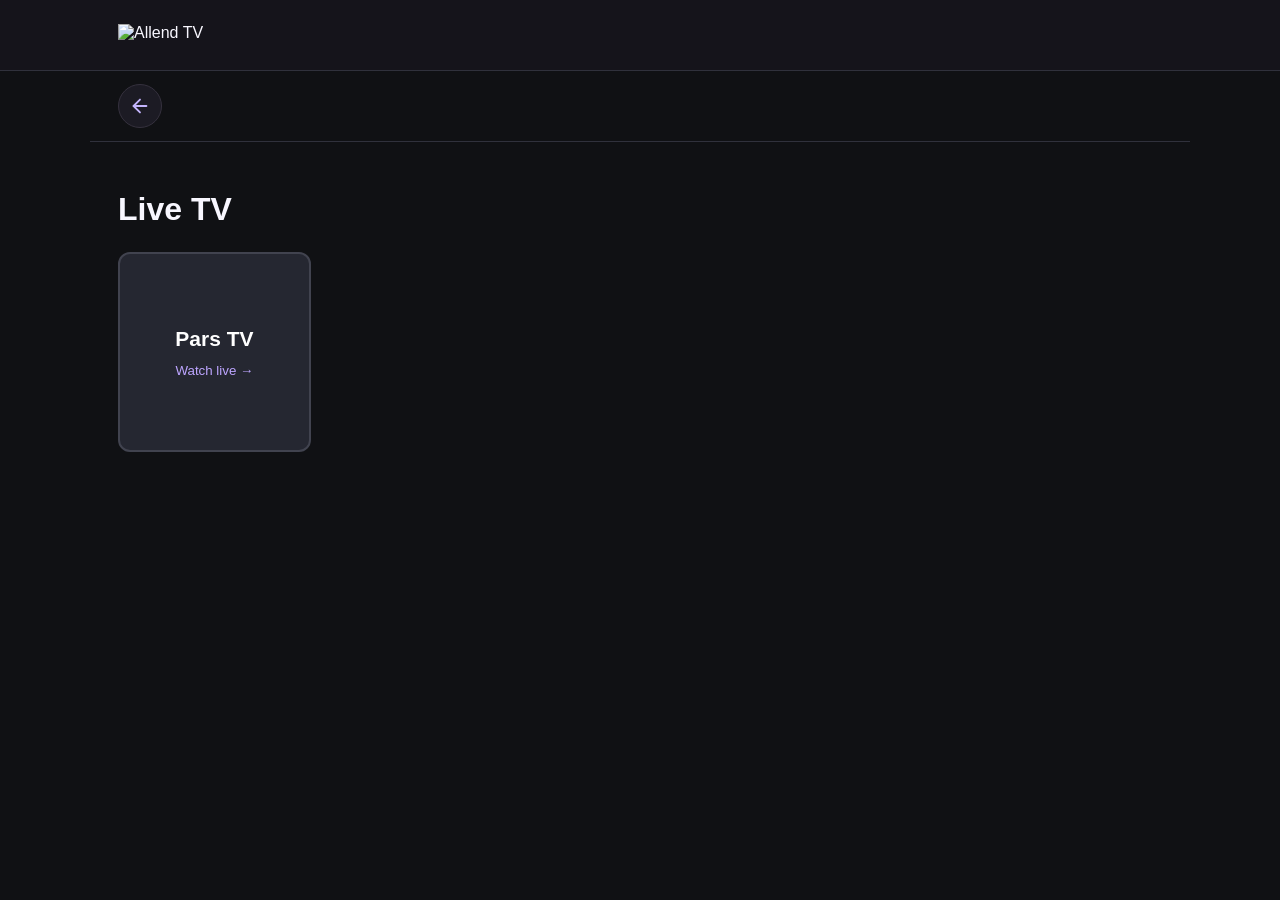
==== live.html @ 5e915ffc "Add files via upload" ====
<!DOCTYPE html><html lang="en"><head><meta charset="utf-8"><meta name="viewport" content="width=device-width,initial-scale=1"><title>Live TV | Allend TV</title><link rel="stylesheet" href="style.css"></head><body><header><div class="wrap"><div class="brand-motion" id="brandMotion"><img class="brand" alt="Allend TV" src="https://i.postimg.cc/tTDp2BGm/Allend-Video.png"><span class="brand-gradient-glow" aria-hidden="true"></span></div></div></header><nav class="back-row"><a class="back-link" href="index.html" aria-label="Back to Home">
    <svg width="22" height="22" viewBox="0 0 24 24"
         fill="none" stroke="currentColor" stroke-width="2"
         stroke-linecap="round" stroke-linejoin="round"
         aria-hidden="true">
        <path d="M19 12H5"></path>
        <path d="M12 19l-7-7 7-7"></path>
    </svg>
</a></nav><main class="wrap"><p class="eyebrow"></p><h1>Live TV</h1><p class="intro"></p><div id="channelGrid" class="poster-grid">
<button type="button" class="channel-card" data-channel-id="pars-tv" aria-label="Watch Pars TV"><img src="https://www.persianity.com/thumb.php?src=https://www.persiran.com/index_files/channels/parstv.png" alt="Pars TV logo" onerror="this.style.display='none'" loading="lazy"><strong>Pars TV</strong><small>Watch live →</small></button>
</div><p class="notice" id="emptyChannels" hidden>No channels added yet.</p><section id="livePlayer" hidden><h2 id="channelTitle"></h2><video id="liveVideo" controls playsinline style="display:block;width:100%;aspect-ratio:16/9;background:black;border-radius:12px"></video><p class="muted" id="liveStatus"></p></section><p class="footer"></p></main><script src="site.js"></script><script src="channels.js"></script><script src="https://cdn.jsdelivr.net/npm/hls.js@1/dist/hls.min.js"></script><script src="live-player.js"></script></body></html>
---- style.css ----
*{box-sizing:border-box}html,body{margin:0;background:#101114;color:#f8f7ff;font-family:Arial,sans-serif}body{min-height:100vh}.wrap{max-width:1100px;margin:auto;padding:24px 28px}header{border-bottom:1px solid #30313c;background:#15141b}.brand-motion{position:relative;display:inline-block;width:390px;max-width:85%;overflow:hidden}.brand{display:block;width:100%;height:auto;position:relative;z-index:1}.brand-gradient-glow{position:absolute;inset:0;z-index:2;pointer-events:none;opacity:0;background:linear-gradient(105deg,transparent 0%,rgba(167,92,255,.08) 30%,rgba(234,213,255,.9) 49%,rgba(167,92,255,.4) 57%,transparent 75%);background-size:260% 100%;-webkit-mask-image:var(--brand-mask);mask-image:var(--brand-mask);-webkit-mask-size:100% 100%;mask-size:100% 100%;-webkit-mask-repeat:no-repeat;mask-repeat:no-repeat}.brand-motion.brand-animate .brand-gradient-glow{animation:brandGradient 4s ease-in-out 1}@keyframes brandGradient{0%,8%{opacity:0;background-position:100% 0}15%{opacity:.9}75%{opacity:.85}85%,100%{opacity:0;background-position:0% 0}}.eyebrow{color:#bda5ff;font-size:13px;letter-spacing:2px;text-transform:uppercase;margin-top:25px}h1{font-size:32px;margin:10px 0 8px}.intro,.muted{color:#b8b5c3;line-height:1.6}.category-grid{display:grid;grid-template-columns:repeat(3,minmax(0,1fr));gap:18px;margin:30px 0}.category-card{min-height:205px;display:flex;flex-direction:column;align-items:center;justify-content:center;gap:15px;background:linear-gradient(145deg,#2c2341,#1c1b24);border:2px solid #35313e;border-radius:12px;color:white;text-decoration:none;transition:.2s}.category-card:hover,.poster:hover{border-color:#bda5ff;transform:translateY(-3px)}.category-icon{font-size:54px}.category-card strong{font-size:24px}.category-card small{color:#b8b5c3}.poster-grid{display:grid;grid-template-columns:repeat(auto-fill,minmax(190px,1fr));gap:20px;margin-top:24px}.poster{position:relative;display:block;border:2px solid #35313e;border-radius:12px;overflow:hidden;background:#23212b;text-decoration:none;color:white;transition:.2s}.poster img{display:block;width:100%;aspect-ratio:2/3;object-fit:cover}.poster-label{display:block;padding:14px 12px;background:#1c1b24}.poster-label strong{display:block;font-size:19px}.poster-label small{display:block;color:#b8b5c3;margin-top:7px}.play{position:absolute;top:39%;left:50%;transform:translate(-50%,-50%);width:60px;height:60px;border-radius:50%;background:rgba(15,12,23,.8);border:2px solid #c4b5fd;text-align:center;line-height:55px;font-size:25px}.back-row{max-width:1100px;margin:auto;padding:13px 28px;border-bottom:1px solid #30313c}.back-link{color:#c4b5fd;text-decoration:none;font-weight:bold;display:inline-flex;align-items:center;gap:10px;padding:8px 0}.back-link:hover{text-decoration:underline}.footer{color:#85818f;font-size:12px;margin-top:42px}.placeholder{display:flex;align-items:center;justify-content:center;aspect-ratio:2/3;background:linear-gradient(145deg,#34264d,#1b1b24);font-size:58px}.notice{padding:16px;background:#1c1b24;border:1px solid #35313e;border-radius:10px;color:#b8b5c3}.search{width:100%;max-width:360px;padding:12px;background:#252731;color:white;border:1px solid #41434f;border-radius:8px}a:focus-visible,button:focus-visible,input:focus-visible{outline:3px solid #c4b5fd;outline-offset:3px}@media(max-width:650px){.wrap{padding:18px}.brand-motion{width:310px;max-width:88%}.category-grid{grid-template-columns:1fr}.category-card{min-height:140px}.poster-grid{grid-template-columns:repeat(2,minmax(0,1fr));gap:12px}.back-row{padding:10px 18px}h1{font-size:27px}}@media(prefers-reduced-motion:reduce){.brand-motion.brand-animate .brand-gradient-glow{animation:none!important}.category-card,.poster{transition:none}}
/* Live TV channel cards: TV remote, touch and desktop */
[hidden]{display:none!important}
.channel-card{display:flex;flex-direction:column;align-items:center;justify-content:center;gap:12px;min-height:200px;background:#252731;color:#fff;border:2px solid #41434f;border-radius:12px;padding:18px;cursor:pointer;text-align:center;font:inherit}
.channel-card img{width:100%;max-width:210px;height:110px;object-fit:contain}
.channel-card strong{font-size:21px}.channel-card small{color:#bda5ff}
.channel-card:hover,.channel-card:focus-visible{border-color:#c4b5fd;background:#30263e;outline:3px solid rgba(196,181,253,.3)}
.back-link {
    width: 44px;
    height: 44px;
    display: inline-flex;
    align-items: center;
    justify-content: center;

    color: #c4b5fd;
    background: #1c1b24;
    border: 1px solid #35313e;
    border-radius: 50%;

    text-decoration: none;
    transition: background .25s ease,
                border-color .25s ease,
                transform .25s ease;
}

.back-link:hover {
    background: #302442;
    border-color: #bda5ff;
    transform: translateX(-3px);
}

.back-link svg {
    display: block;
}

.back-link:focus-visible {
    outline: 2px solid #c4b5fd;
    outline-offset: 4px;
}
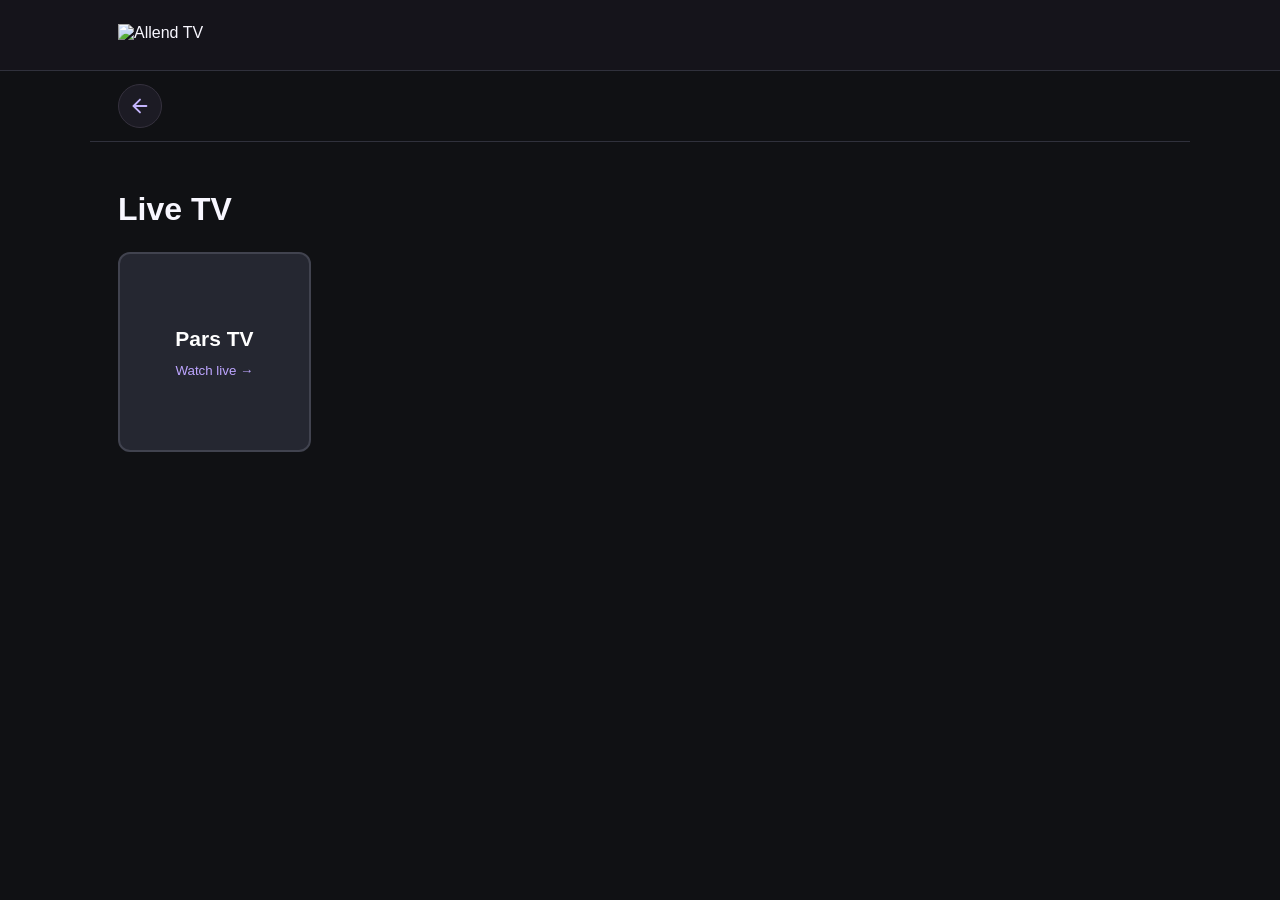
==== commit e59a8b51: "Add files via upload" ====
--- a/live.html
+++ b/live.html
@@ -1,4 +1,4 @@
-<!DOCTYPE html><html lang="en"><head><meta charset="utf-8"><meta name="viewport" content="width=device-width,initial-scale=1"><title>Live TV | Allend TV</title><link rel="stylesheet" href="style.css"></head><body><header><div class="wrap"><div class="brand-motion" id="brandMotion"><img class="brand" alt="Allend TV" src="https://i.postimg.cc/tTDp2BGm/Allend-Video.png"><span class="brand-gradient-glow" aria-hidden="true"></span></div></div></header><nav class="back-row"><a class="back-link" href="index.html" aria-label="Back to Home">
+<!DOCTYPE html><html lang="en"><head><meta charset="utf-8"><meta name="referrer" content="no-referrer"><meta name="viewport" content="width=device-width,initial-scale=1"><title>Live TV | Allend TV</title><link rel="stylesheet" href="style.css"></head><body><header><div class="wrap"><div class="brand-motion" id="brandMotion"><img class="brand" alt="Allend TV" src="https://i.postimg.cc/tTDp2BGm/Allend-Video.png"><span class="brand-gradient-glow" aria-hidden="true"></span></div></div></header><nav class="back-row"><a class="back-link" href="index.html" aria-label="Back to Home">
     <svg width="22" height="22" viewBox="0 0 24 24"
          fill="none" stroke="currentColor" stroke-width="2"
          stroke-linecap="round" stroke-linejoin="round"
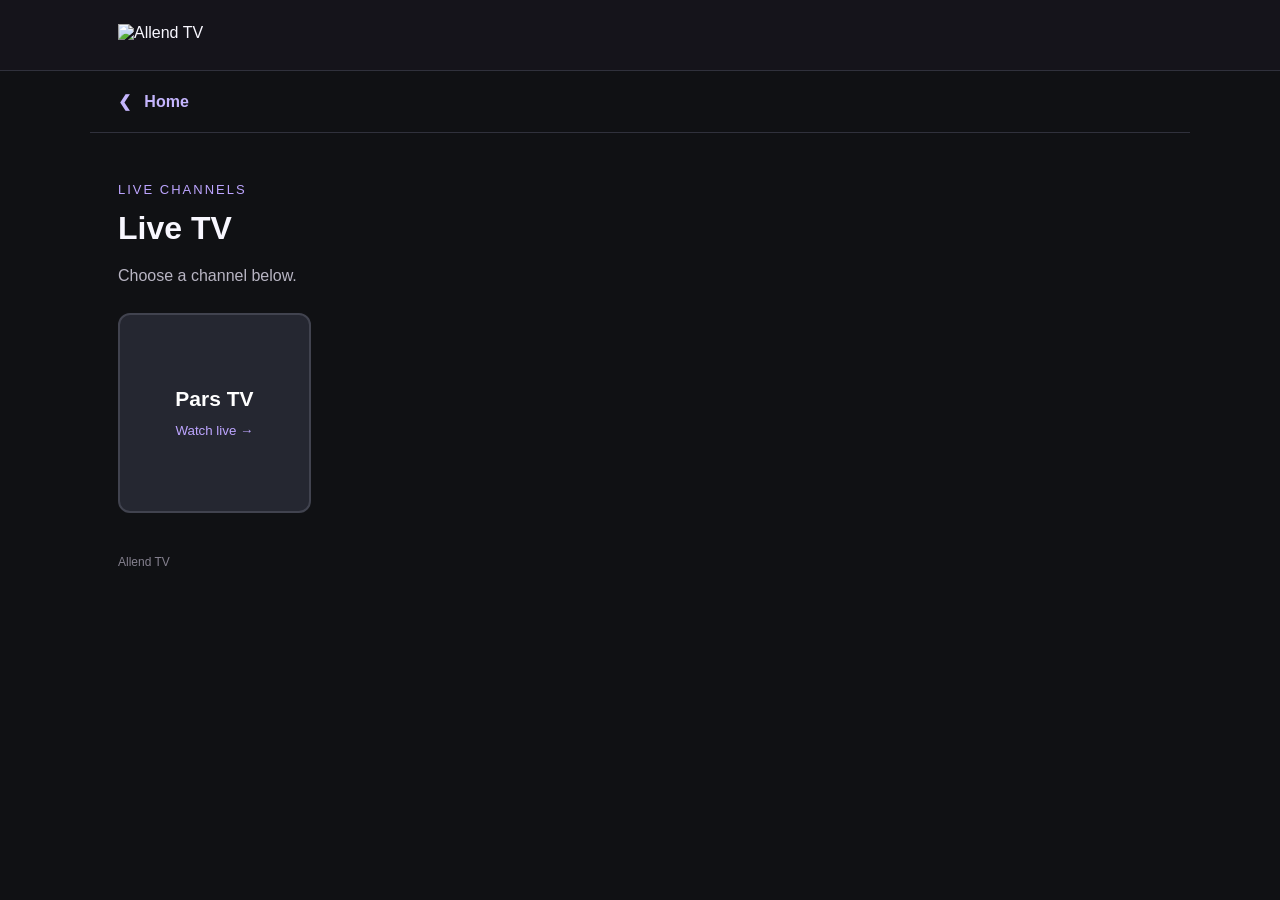
==== commit 0cc055ec: "add chng" ====
--- a/live.html
+++ b/live.html
@@ -1,11 +1,4 @@
-<!DOCTYPE html><html lang="en"><head><meta charset="utf-8"><meta name="referrer" content="no-referrer"><meta name="viewport" content="width=device-width,initial-scale=1"><title>Live TV | Allend TV</title><link rel="stylesheet" href="style.css"></head><body><header><div class="wrap"><div class="brand-motion" id="brandMotion"><img class="brand" alt="Allend TV" src="https://i.postimg.cc/tTDp2BGm/Allend-Video.png"><span class="brand-gradient-glow" aria-hidden="true"></span></div></div></header><nav class="back-row"><a class="back-link" href="index.html" aria-label="Back to Home">
-    <svg width="22" height="22" viewBox="0 0 24 24"
-         fill="none" stroke="currentColor" stroke-width="2"
-         stroke-linecap="round" stroke-linejoin="round"
-         aria-hidden="true">
-        <path d="M19 12H5"></path>
-        <path d="M12 19l-7-7 7-7"></path>
-    </svg>
-</a></nav><main class="wrap"><p class="eyebrow"></p><h1>Live TV</h1><p class="intro"></p><div id="channelGrid" class="poster-grid">
+<!DOCTYPE html><html lang="en"><head>
+<meta name="referrer" content="no-referrer"><meta charset="utf-8"><meta name="viewport" content="width=device-width,initial-scale=1"><title>Live TV | Allend TV</title><link rel="stylesheet" href="style.css"></head><body><header><div class="wrap"><div class="brand-motion" id="brandMotion"><img class="brand" alt="Allend TV" src="https://i.postimg.cc/tTDp2BGm/Allend-Video.png"><span class="brand-gradient-glow" aria-hidden="true"></span></div></div></header><nav class="back-row"><a class="back-link" href="index.html">❮ &nbsp; Home</a></nav><main class="wrap"><p class="eyebrow">Live channels</p><h1>Live TV</h1><p class="intro">Choose a channel below.</p><div id="channelGrid" class="poster-grid">
 <button type="button" class="channel-card" data-channel-id="pars-tv" aria-label="Watch Pars TV"><img src="https://www.persianity.com/thumb.php?src=https://www.persiran.com/index_files/channels/parstv.png" alt="Pars TV logo" onerror="this.style.display='none'" loading="lazy"><strong>Pars TV</strong><small>Watch live →</small></button>
-</div><p class="notice" id="emptyChannels" hidden>No channels added yet.</p><section id="livePlayer" hidden><h2 id="channelTitle"></h2><video id="liveVideo" controls playsinline style="display:block;width:100%;aspect-ratio:16/9;background:black;border-radius:12px"></video><p class="muted" id="liveStatus"></p></section><p class="footer"></p></main><script src="site.js"></script><script src="channels.js"></script><script src="https://cdn.jsdelivr.net/npm/hls.js@1/dist/hls.min.js"></script><script src="live-player.js"></script></body></html>+</div><p class="notice" id="emptyChannels" hidden>No channels added yet.</p><section id="livePlayer" hidden><h2 id="channelTitle"></h2><video id="liveVideo" controls playsinline style="display:block;width:100%;aspect-ratio:16/9;background:black;border-radius:12px"></video><p class="muted" id="liveStatus"></p></section><p class="footer">Allend TV</p></main><script src="site.js"></script><script src="channels.js"></script><script src="https://cdn.jsdelivr.net/npm/hls.js@1/dist/hls.min.js"></script><script src="live-player.js"></script></body></html>
--- a/style.css
+++ b/style.css
@@ -5,35 +5,3 @@
 .channel-card img{width:100%;max-width:210px;height:110px;object-fit:contain}
 .channel-card strong{font-size:21px}.channel-card small{color:#bda5ff}
 .channel-card:hover,.channel-card:focus-visible{border-color:#c4b5fd;background:#30263e;outline:3px solid rgba(196,181,253,.3)}
-.back-link {
-    width: 44px;
-    height: 44px;
-    display: inline-flex;
-    align-items: center;
-    justify-content: center;
-
-    color: #c4b5fd;
-    background: #1c1b24;
-    border: 1px solid #35313e;
-    border-radius: 50%;
-
-    text-decoration: none;
-    transition: background .25s ease,
-                border-color .25s ease,
-                transform .25s ease;
-}
-
-.back-link:hover {
-    background: #302442;
-    border-color: #bda5ff;
-    transform: translateX(-3px);
-}
-
-.back-link svg {
-    display: block;
-}
-
-.back-link:focus-visible {
-    outline: 2px solid #c4b5fd;
-    outline-offset: 4px;
-}
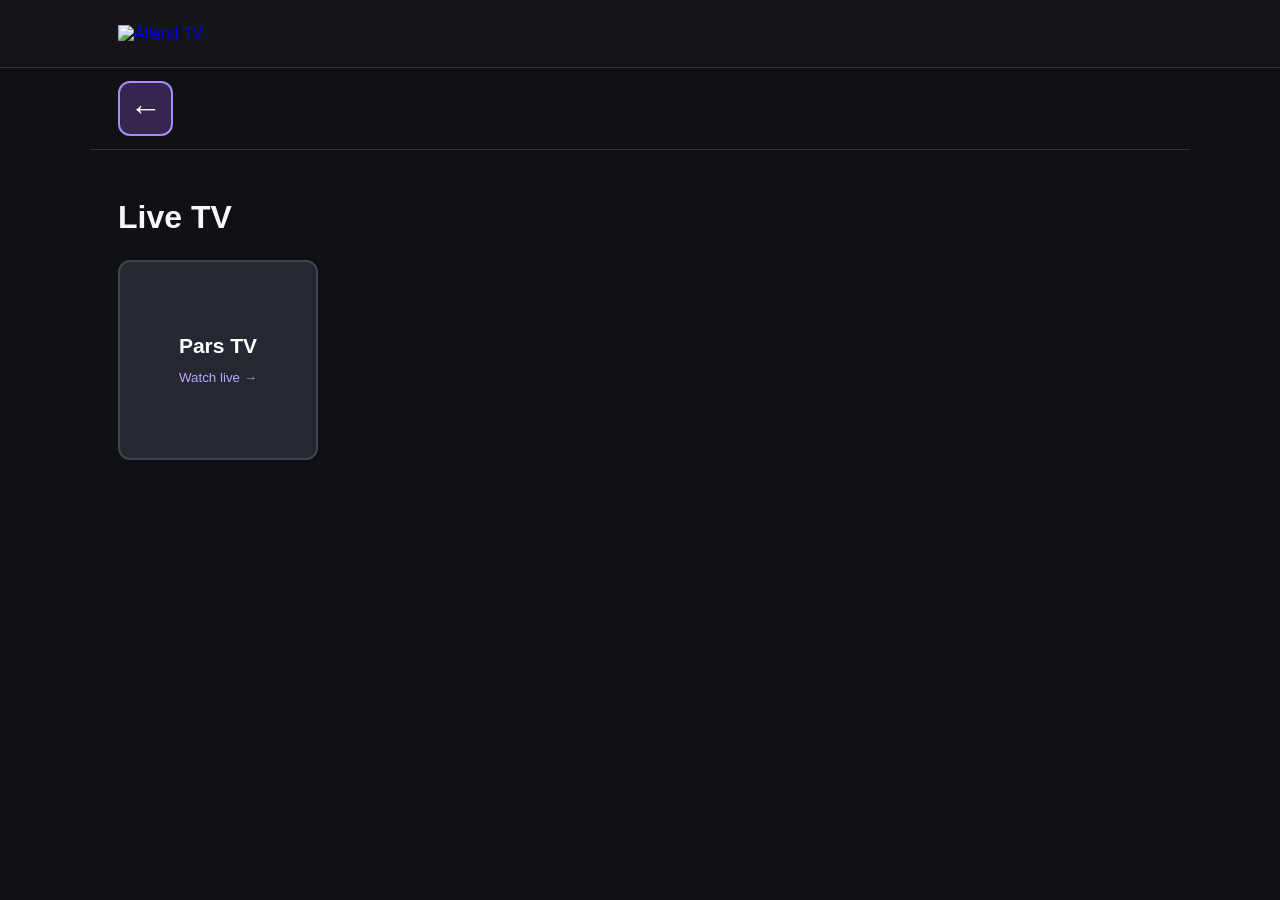
==== commit 05c7e300: "Add files via upload" ====
--- a/live.html
+++ b/live.html
@@ -1,4 +1,10 @@
 <!DOCTYPE html><html lang="en"><head>
-<meta name="referrer" content="no-referrer"><meta charset="utf-8"><meta name="viewport" content="width=device-width,initial-scale=1"><title>Live TV | Allend TV</title><link rel="stylesheet" href="style.css"></head><body><header><div class="wrap"><div class="brand-motion" id="brandMotion"><img class="brand" alt="Allend TV" src="https://i.postimg.cc/tTDp2BGm/Allend-Video.png"><span class="brand-gradient-glow" aria-hidden="true"></span></div></div></header><nav class="back-row"><a class="back-link" href="index.html">❮ &nbsp; Home</a></nav><main class="wrap"><p class="eyebrow">Live channels</p><h1>Live TV</h1><p class="intro">Choose a channel below.</p><div id="channelGrid" class="poster-grid">
+<meta name="referrer" content="no-referrer"><meta charset="utf-8"><meta name="viewport" content="width=device-width,initial-scale=1"><title>Live TV | Allend TV</title><link rel="stylesheet" href="style.css"></head><body><header><div class="wrap"><a class="brand-motion" id="brandMotion" href="index.html" aria-label="Allend TV Home"><img class="brand" alt="Allend TV" src="https://i.postimg.cc/tTDp2BGm/Allend-Video.png"><span class="brand-gradient-glow" aria-hidden="true"></span></a></div></header><nav class="back-row">
+    <button class="back-btn" type="button"
+  aria-label="Go back"
+  onclick="history.back()">
+  &#8592;
+</button>
+</nav><main class="wrap"><p class="eyebrow"></p><h1>Live TV</h1><p class="intro"></p><div id="channelGrid" class="poster-grid">
 <button type="button" class="channel-card" data-channel-id="pars-tv" aria-label="Watch Pars TV"><img src="https://www.persianity.com/thumb.php?src=https://www.persiran.com/index_files/channels/parstv.png" alt="Pars TV logo" onerror="this.style.display='none'" loading="lazy"><strong>Pars TV</strong><small>Watch live →</small></button>
-</div><p class="notice" id="emptyChannels" hidden>No channels added yet.</p><section id="livePlayer" hidden><h2 id="channelTitle"></h2><video id="liveVideo" controls playsinline style="display:block;width:100%;aspect-ratio:16/9;background:black;border-radius:12px"></video><p class="muted" id="liveStatus"></p></section><p class="footer">Allend TV</p></main><script src="site.js"></script><script src="channels.js"></script><script src="https://cdn.jsdelivr.net/npm/hls.js@1/dist/hls.min.js"></script><script src="live-player.js"></script></body></html>+</div><p class="notice" id="emptyChannels" hidden>No channels added yet.</p><section id="livePlayer" hidden><h2 id="channelTitle"></h2><video id="liveVideo" controls playsinline style="display:block;width:100%;aspect-ratio:16/9;background:black;border-radius:12px"></video><p class="muted" id="liveStatus"></p></section><p class="footer"></p></main><script src="site.js"></script><script src="channels.js"></script><script src="https://cdn.jsdelivr.net/npm/hls.js@1/dist/hls.min.js"></script><script src="live-player.js"></script></body></html>
--- a/style.css
+++ b/style.css
@@ -1,7 +1,622 @@
-*{box-sizing:border-box}html,body{margin:0;background:#101114;color:#f8f7ff;font-family:Arial,sans-serif}body{min-height:100vh}.wrap{max-width:1100px;margin:auto;padding:24px 28px}header{border-bottom:1px solid #30313c;background:#15141b}.brand-motion{position:relative;display:inline-block;width:390px;max-width:85%;overflow:hidden}.brand{display:block;width:100%;height:auto;position:relative;z-index:1}.brand-gradient-glow{position:absolute;inset:0;z-index:2;pointer-events:none;opacity:0;background:linear-gradient(105deg,transparent 0%,rgba(167,92,255,.08) 30%,rgba(234,213,255,.9) 49%,rgba(167,92,255,.4) 57%,transparent 75%);background-size:260% 100%;-webkit-mask-image:var(--brand-mask);mask-image:var(--brand-mask);-webkit-mask-size:100% 100%;mask-size:100% 100%;-webkit-mask-repeat:no-repeat;mask-repeat:no-repeat}.brand-motion.brand-animate .brand-gradient-glow{animation:brandGradient 4s ease-in-out 1}@keyframes brandGradient{0%,8%{opacity:0;background-position:100% 0}15%{opacity:.9}75%{opacity:.85}85%,100%{opacity:0;background-position:0% 0}}.eyebrow{color:#bda5ff;font-size:13px;letter-spacing:2px;text-transform:uppercase;margin-top:25px}h1{font-size:32px;margin:10px 0 8px}.intro,.muted{color:#b8b5c3;line-height:1.6}.category-grid{display:grid;grid-template-columns:repeat(3,minmax(0,1fr));gap:18px;margin:30px 0}.category-card{min-height:205px;display:flex;flex-direction:column;align-items:center;justify-content:center;gap:15px;background:linear-gradient(145deg,#2c2341,#1c1b24);border:2px solid #35313e;border-radius:12px;color:white;text-decoration:none;transition:.2s}.category-card:hover,.poster:hover{border-color:#bda5ff;transform:translateY(-3px)}.category-icon{font-size:54px}.category-card strong{font-size:24px}.category-card small{color:#b8b5c3}.poster-grid{display:grid;grid-template-columns:repeat(auto-fill,minmax(190px,1fr));gap:20px;margin-top:24px}.poster{position:relative;display:block;border:2px solid #35313e;border-radius:12px;overflow:hidden;background:#23212b;text-decoration:none;color:white;transition:.2s}.poster img{display:block;width:100%;aspect-ratio:2/3;object-fit:cover}.poster-label{display:block;padding:14px 12px;background:#1c1b24}.poster-label strong{display:block;font-size:19px}.poster-label small{display:block;color:#b8b5c3;margin-top:7px}.play{position:absolute;top:39%;left:50%;transform:translate(-50%,-50%);width:60px;height:60px;border-radius:50%;background:rgba(15,12,23,.8);border:2px solid #c4b5fd;text-align:center;line-height:55px;font-size:25px}.back-row{max-width:1100px;margin:auto;padding:13px 28px;border-bottom:1px solid #30313c}.back-link{color:#c4b5fd;text-decoration:none;font-weight:bold;display:inline-flex;align-items:center;gap:10px;padding:8px 0}.back-link:hover{text-decoration:underline}.footer{color:#85818f;font-size:12px;margin-top:42px}.placeholder{display:flex;align-items:center;justify-content:center;aspect-ratio:2/3;background:linear-gradient(145deg,#34264d,#1b1b24);font-size:58px}.notice{padding:16px;background:#1c1b24;border:1px solid #35313e;border-radius:10px;color:#b8b5c3}.search{width:100%;max-width:360px;padding:12px;background:#252731;color:white;border:1px solid #41434f;border-radius:8px}a:focus-visible,button:focus-visible,input:focus-visible{outline:3px solid #c4b5fd;outline-offset:3px}@media(max-width:650px){.wrap{padding:18px}.brand-motion{width:310px;max-width:88%}.category-grid{grid-template-columns:1fr}.category-card{min-height:140px}.poster-grid{grid-template-columns:repeat(2,minmax(0,1fr));gap:12px}.back-row{padding:10px 18px}h1{font-size:27px}}@media(prefers-reduced-motion:reduce){.brand-motion.brand-animate .brand-gradient-glow{animation:none!important}.category-card,.poster{transition:none}}
-/* Live TV channel cards: TV remote, touch and desktop */
-[hidden]{display:none!important}
-.channel-card{display:flex;flex-direction:column;align-items:center;justify-content:center;gap:12px;min-height:200px;background:#252731;color:#fff;border:2px solid #41434f;border-radius:12px;padding:18px;cursor:pointer;text-align:center;font:inherit}
-.channel-card img{width:100%;max-width:210px;height:110px;object-fit:contain}
-.channel-card strong{font-size:21px}.channel-card small{color:#bda5ff}
-.channel-card:hover,.channel-card:focus-visible{border-color:#c4b5fd;background:#30263e;outline:3px solid rgba(196,181,253,.3)}
+
+/* ========================================
+   ALLEND TV - COMPLETE STYLESHEET
+   Desktop, Mobile, Tablet & Smart TV
+======================================== */
+
+/* BASE */
+* {
+  box-sizing: border-box;
+}
+
+html,
+body {
+  margin: 0;
+  background: #101114;
+  color: #f8f7ff;
+  font-family: Arial, sans-serif;
+}
+
+body {
+  min-height: 100vh;
+}
+
+.wrap {
+  width: 100%;
+  max-width: 1100px;
+  margin: auto;
+  padding: 24px 28px;
+}
+
+/* HEADER */
+header {
+  border-bottom: 1px solid #30313c;
+  background: #15141b;
+}
+
+/* LOGO */
+.brand-motion {
+  position: relative;
+  display: inline-block;
+  width: 390px;
+  max-width: 85%;
+  overflow: hidden;
+}
+
+.brand {
+  display: block;
+  width: 100%;
+  height: auto;
+  position: relative;
+  z-index: 1;
+}
+
+.brand-gradient-glow {
+  position: absolute;
+  inset: 0;
+  z-index: 2;
+  pointer-events: none;
+  opacity: 0;
+  background: linear-gradient(
+    105deg,
+    transparent 0%,
+    rgba(167,92,255,.08) 30%,
+    rgba(234,213,255,.9) 49%,
+    rgba(167,92,255,.4) 57%,
+    transparent 75%
+  );
+  background-size: 260% 100%;
+  -webkit-mask-image: var(--brand-mask);
+  mask-image: var(--brand-mask);
+  -webkit-mask-size: 100% 100%;
+  mask-size: 100% 100%;
+  -webkit-mask-repeat: no-repeat;
+  mask-repeat: no-repeat;
+}
+
+.brand-motion.brand-animate .brand-gradient-glow {
+  animation: brandGradient 4s ease-in-out 1;
+}
+
+@keyframes brandGradient {
+  0%, 8% {
+    opacity: 0;
+    background-position: 100% 0;
+  }
+  15% { opacity: .9; }
+  75% { opacity: .85; }
+  85%, 100% {
+    opacity: 0;
+    background-position: 0% 0;
+  }
+}
+
+/* TYPOGRAPHY */
+.eyebrow {
+  color: #bda5ff;
+  font-size: 13px;
+  letter-spacing: 2px;
+  text-transform: uppercase;
+  margin-top: 25px;
+}
+
+h1 {
+  font-size: 32px;
+  margin: 10px 0 8px;
+}
+
+.intro,
+.muted {
+  color: #b8b5c3;
+  line-height: 1.6;
+}
+
+/* HOMEPAGE CATEGORIES */
+/* Flexbox fallback for older TV browsers */
+.category-grid {
+  display: flex;
+  flex-wrap: wrap;
+  gap: 18px;
+  margin: 30px 0;
+}
+
+.category-card {
+  flex: 1 1 30%;
+  min-width: 0;
+  min-height: 205px;
+  display: flex;
+  flex-direction: column;
+  align-items: center;
+  justify-content: center;
+  gap: 15px;
+  background: linear-gradient(145deg,#2c2341,#1c1b24);
+  border: 2px solid #35313e;
+  border-radius: 12px;
+  color: white;
+  text-decoration: none;
+  text-align: center;
+  transition: .2s;
+}
+
+/* Modern browsers */
+@supports (display: grid) {
+  .category-grid {
+    display: grid;
+    grid-template-columns: repeat(3, minmax(0, 1fr));
+  }
+
+  .category-card {
+    min-width: 0;
+  }
+}
+
+.category-card:hover,
+.poster:hover {
+  border-color: #bda5ff;
+  transform: translateY(-3px);
+}
+
+.category-icon {
+  font-size: 54px;
+}
+
+.category-card strong {
+  font-size: 24px;
+}
+
+.category-card small {
+  color: #b8b5c3;
+}
+
+/* MOVIES AND SERIES */
+.poster-grid {
+  display: flex;
+  flex-wrap: wrap;
+  gap: 20px;
+  margin-top: 24px;
+}
+
+.poster {
+  position: relative;
+  display: block;
+  flex: 0 1 calc(25% - 15px);
+  min-width: 0;
+  border: 2px solid #35313e;
+  border-radius: 12px;
+  overflow: hidden;
+  background: #23212b;
+  text-decoration: none;
+  color: white;
+  transition: .2s;
+}
+
+@supports (display: grid) {
+  .poster-grid {
+    display: grid;
+    grid-template-columns: repeat(auto-fill, minmax(190px, 1fr));
+  }
+
+  .poster {
+    min-width: 0;
+  }
+}
+
+.poster img {
+  display: block;
+  width: 100%;
+  aspect-ratio: 2/3;
+  object-fit: cover;
+}
+
+.poster-label {
+  display: block;
+  padding: 14px 12px;
+  background: #1c1b24;
+}
+
+.poster-label strong {
+  display: block;
+  font-size: 19px;
+}
+
+.poster-label small {
+  display: block;
+  color: #b8b5c3;
+  margin-top: 7px;
+}
+
+/* PLAY BUTTON */
+.play {
+  position: absolute;
+  top: 39%;
+  left: 50%;
+  transform: translate(-50%, -50%);
+  width: 60px;
+  height: 60px;
+  border-radius: 50%;
+  background: rgba(15,12,23,.8);
+  border: 2px solid #c4b5fd;
+  text-align: center;
+  line-height: 55px;
+  font-size: 25px;
+}
+
+/* BACK NAVIGATION */
+.back-row {
+  max-width: 1100px;
+  margin: auto;
+  padding: 13px 28px;
+  border-bottom: 1px solid #30313c;
+}
+
+.back-link {
+  color: #c4b5fd;
+  text-decoration: none;
+  font-weight: bold;
+  display: inline-flex;
+  align-items: center;
+  gap: 10px;
+  padding: 8px 0;
+}
+
+.back-link:hover {
+  text-decoration: underline;
+}
+
+/* FOOTER */
+.footer {
+  color: #85818f;
+  font-size: 12px;
+  margin-top: 42px;
+}
+
+/* PLACEHOLDERS */
+.placeholder {
+  display: flex;
+  align-items: center;
+  justify-content: center;
+  aspect-ratio: 2/3;
+  background: linear-gradient(145deg,#34264d,#1b1b24);
+  font-size: 58px;
+}
+
+/* NOTICES */
+.notice {
+  padding: 16px;
+  background: #1c1b24;
+  border: 1px solid #35313e;
+  border-radius: 10px;
+  color: #b8b5c3;
+}
+
+/* SEARCH */
+.search {
+  width: 100%;
+  max-width: 360px;
+  padding: 12px;
+  background: #252731;
+  color: white;
+  border: 1px solid #41434f;
+  border-radius: 8px;
+}
+
+/* LIVE TV CHANNELS */
+[hidden] {
+  display: none !important;
+}
+
+.channel-card {
+  display: flex;
+  flex-direction: column;
+  align-items: center;
+  justify-content: center;
+  gap: 12px;
+  min-height: 200px;
+  background: #252731;
+  color: #fff;
+  border: 2px solid #41434f;
+  border-radius: 12px;
+  padding: 18px;
+  cursor: pointer;
+  text-align: center;
+  font: inherit;
+}
+
+.channel-card img {
+  width: 100%;
+  max-width: 210px;
+  height: 110px;
+  object-fit: contain;
+}
+
+.channel-card strong {
+  font-size: 21px;
+}
+
+.channel-card small {
+  color: #bda5ff;
+}
+
+.channel-card:hover,
+.channel-card:focus {
+  border-color: #c4b5fd;
+  background: #30263e;
+}
+
+/* TV REMOTE / KEYBOARD FOCUS */
+a:focus,
+button:focus,
+input:focus,
+.category-card:focus,
+.poster:focus,
+.channel-card:focus {
+  outline: 3px solid #c4b5fd;
+  outline-offset: 3px;
+}
+
+/* MOBILE PHONES */
+@media screen and (max-width: 650px) {
+  .wrap {
+    padding: 18px;
+  }
+
+  .brand-motion {
+    width: 310px;
+    max-width: 88%;
+  }
+
+  .category-grid {
+    display: flex;
+    flex-direction: column;
+  }
+
+  .category-card {
+    flex: none;
+    width: 100%;
+    min-height: 140px;
+  }
+
+  .poster {
+    flex: 0 1 calc(50% - 6px);
+  }
+
+  @supports (display: grid) {
+    .category-grid {
+      display: grid;
+      grid-template-columns: 1fr;
+    }
+
+    .poster-grid {
+      display: grid;
+      grid-template-columns: repeat(2, minmax(0, 1fr));
+      gap: 12px;
+    }
+  }
+
+  .back-row {
+    padding: 10px 18px;
+  }
+
+  h1 {
+    font-size: 27px;
+  }
+}
+
+/* LANDSCAPE SMART TV / LARGE DISPLAYS */
+@media screen and (min-width: 651px) and (orientation: landscape) {
+  .category-grid {
+    display: flex;
+    flex-direction: row;
+    flex-wrap: nowrap;
+  }
+
+  .category-card {
+    flex: 1 1 0;
+    min-width: 0;
+    min-height: 205px;
+  }
+
+  @supports (display: grid) {
+    .category-grid {
+      display: grid;
+      grid-template-columns: repeat(3, minmax(0, 1fr));
+    }
+  }
+}
+
+/* LARGE TV SCREENS */
+@media screen and (min-width: 1600px) {
+  .wrap {
+    max-width: 1600px;
+    padding: 36px 48px;
+  }
+
+  .back-row {
+    max-width: 1600px;
+  }
+
+  .category-card {
+    min-height: 250px;
+  }
+
+  .category-icon {
+    font-size: 70px;
+  }
+
+  .category-card strong {
+    font-size: 30px;
+  }
+
+  .poster {
+    flex-basis: calc(20% - 16px);
+  }
+
+  @supports (display: grid) {
+    .poster-grid {
+      grid-template-columns: repeat(5, minmax(0, 1fr));
+    }
+  }
+}
+
+/* REDUCED MOTION */
+@media (prefers-reduced-motion: reduce) {
+  .brand-motion.brand-animate .brand-gradient-glow {
+    animation: none !important;
+  }
+
+  .category-card,
+  .poster {
+    transition: none;
+  }
+}
+
+
+
+
+
+/* FIX SERIES AND MOVIE POSTER SIZES */
+/* Compatible with older Samsung Smart TVs */
+
+.poster-grid {
+  display: flex;
+  display: grid;
+  grid-template-columns: repeat(auto-fill, minmax(160px, 200px));
+  justify-content: start;
+  gap: 20px;
+}
+
+.poster {
+  width: 200px;
+  max-width: 100%;
+  min-width: 0;
+  flex: 0 0 200px;
+}
+
+.poster img {
+  display: block;
+  width: 100%;
+  height: 290px;
+  max-height: 290px;
+  object-fit: cover;
+  aspect-ratio: auto;
+}
+
+/* Smaller screens */
+@media screen and (max-width: 650px) {
+  .poster-grid {
+    grid-template-columns: repeat(2, minmax(0, 1fr));
+    gap: 12px;
+  }
+
+  .poster {
+    width: 100%;
+    flex: 0 0 calc(50% - 6px);
+  }
+
+  .poster img {
+    height: 240px;
+  }
+}
+
+.category-grid {
+  gap: 12px;
+}
+
+.category-card {
+  margin: 0;
+}
+
+
+
+
+
+/* ==================================
+   ALLEND TV - CONTINUOUS LOGO ANIMATION
+   Samsung, LG, Roku, Fire TV
+================================== */
+
+/* Disable original shine effect */
+.brand-gradient-glow {
+  display: none !important;
+}
+
+/* Smooth continuous zoom */
+.brand-motion {
+  opacity: 1;
+  overflow: visible;
+
+  -webkit-animation: tvLogoPulse 4s ease-in-out infinite alternate;
+  animation: tvLogoPulse 4s ease-in-out infinite alternate;
+}
+
+/* Older Samsung / WebKit browsers */
+@-webkit-keyframes tvLogoPulse {
+  0% {
+    -webkit-transform: scale(0.96);
+    opacity: 0.85;
+  }
+
+  100% {
+    -webkit-transform: scale(1);
+    opacity: 1;
+  }
+}
+
+/* Standard browsers */
+@keyframes tvLogoPulse {
+  0% {
+    transform: scale(0.70);
+    opacity: 0.85;
+  }
+
+  100% {
+    transform: scale(1);
+    opacity: 1;
+  }
+}
+
+/* Reduced motion accessibility */
+@media (prefers-reduced-motion: reduce) {
+  .brand-motion {
+    -webkit-animation: none;
+    animation: none;
+    opacity: 1;
+    transform: none;
+  }
+}
+
+
+
+
+/* ALLEND TV - ARROW BACK BUTTON */
+
+.back-btn {
+  width: 55px;
+  height: 55px;
+  background: #34264d;
+  color: white;
+  border: 2px solid #a78bfa;
+  border-radius: 12px;
+  font-size: 32px;
+  font-weight: bold;
+  cursor: pointer;
+  text-align: center;
+  padding: 0;
+}
+
+.back-btn:hover,
+.back-btn:focus {
+  background: #6d4caf;
+  border-color: white;
+  outline: 3px solid #c4b5fd;
+  outline-offset: 3px;
+}
+
+/* Shared clickable logo and stable poster sizes on older TV browsers */
+a.brand-motion{cursor:pointer;text-decoration:none;vertical-align:middle}
+a.brand-motion:focus{outline:3px solid #c4b5fd;outline-offset:4px}
+.poster-grid{display:flex;flex-wrap:wrap;gap:20px}
+.poster{flex:0 0 200px;width:200px;max-width:100%}
+.poster img{width:100%;height:290px;object-fit:cover;aspect-ratio:auto}
+@supports(display:grid){.poster-grid{display:grid;grid-template-columns:repeat(auto-fill,minmax(160px,200px))}}
+@media(max-width:650px){.poster-grid{gap:12px}.poster{flex:0 0 calc(50% - 6px);width:100%}@supports(display:grid){.poster-grid{grid-template-columns:repeat(2,minmax(0,1fr))}}.poster img{height:240px}}
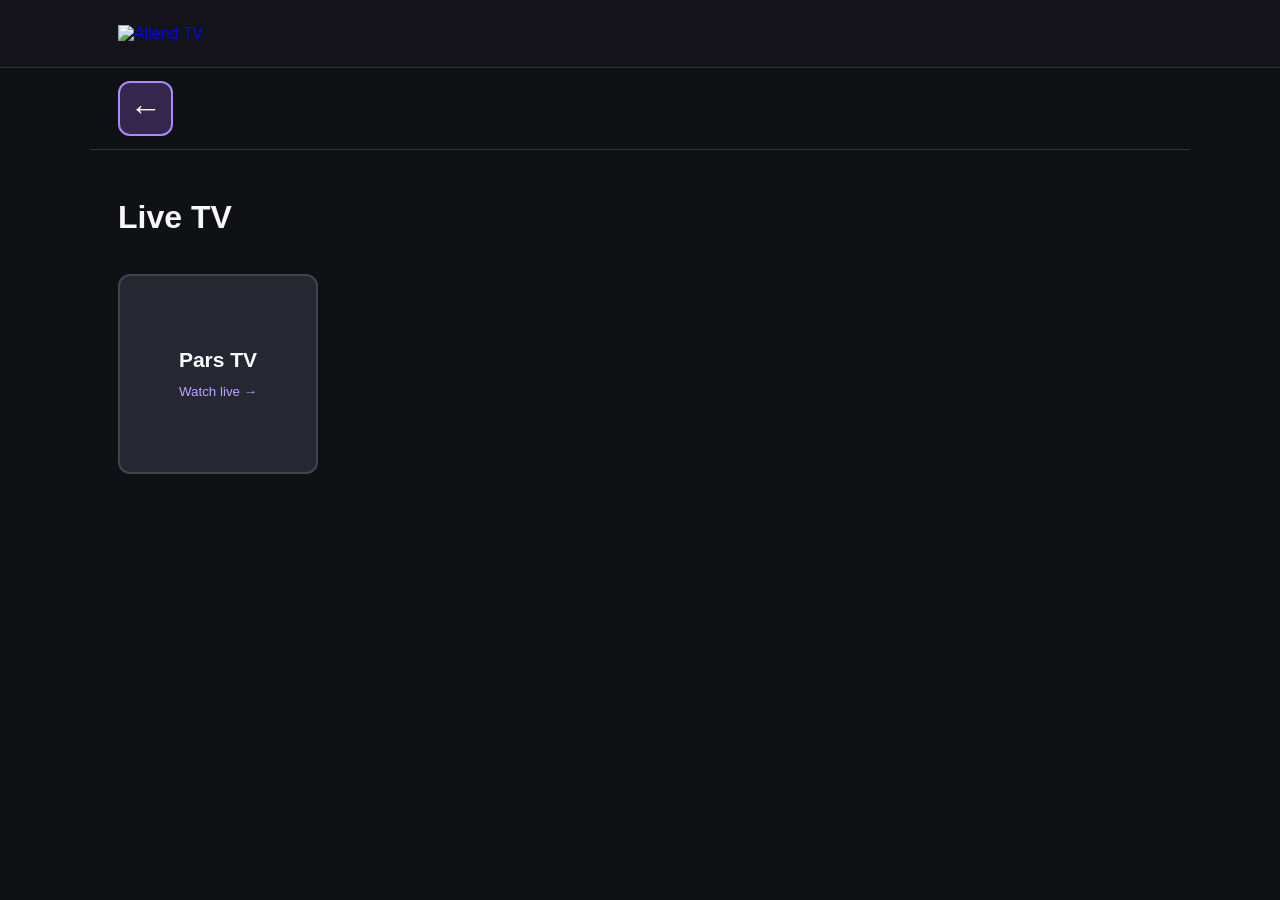
==== commit de170884: "Add files via upload" ====
--- a/live.html
+++ b/live.html
@@ -1,5 +1,31 @@
 <!DOCTYPE html><html lang="en"><head>
-<meta name="referrer" content="no-referrer"><meta charset="utf-8"><meta name="viewport" content="width=device-width,initial-scale=1"><title>Live TV | Allend TV</title><link rel="stylesheet" href="style.css"></head><body><header><div class="wrap"><a class="brand-motion" id="brandMotion" href="index.html" aria-label="Allend TV Home"><img class="brand" alt="Allend TV" src="https://i.postimg.cc/tTDp2BGm/Allend-Video.png"><span class="brand-gradient-glow" aria-hidden="true"></span></a></div></header><nav class="back-row">
+<meta name="referrer" content="no-referrer"><meta charset="utf-8"><meta name="viewport" content="width=device-width,initial-scale=1"><title>Live TV | Allend TV</title><link rel="stylesheet" href="style.css"><style>.movie-player{max-width:1100px;margin:20px auto;background:#191b21;border:1px solid #30323b;border-radius:12px;overflow:hidden}.screen{position:relative;aspect-ratio:16/9;background:#000}.screen video{display:block;width:100%;height:100%;background:#000}.watermark{position:absolute;top:14px;left:14px;width:230px;max-width:34%;opacity:.55;pointer-events:none}.controls{display:flex;gap:8px;align-items:center;flex-wrap:wrap;padding:12px;background:#15161d}.controls button,.controls select{background:#252731;border:1px solid #41434f;border-radius:8px;padding:10px;color:#fff;cursor:pointer}.controls input{accent-color:#a78bfa}.controls #seek{flex:1;min-width:100px}.details{padding:18px}.status{color:#b8b5c3;font-size:13px;padding:12px}.screen:fullscreen{aspect-ratio:auto;width:100%;height:100%}.screen:fullscreen video{height:100%;object-fit:contain}@media(max-width:650px){.movie-player{margin:10px}.watermark{width:140px}.controls{gap:5px}.controls #volume{display:none}}
+.video-controls{position:absolute;left:0;right:0;bottom:0;z-index:20;background:rgba(0,0,0,.75);display:flex;align-items:center;flex-wrap:wrap;gap:4px;padding:10px 8px;transition:opacity .25s,visibility .25s}
+.video-controls button{background:transparent;border:0;color:#fff;font-size:22px;padding:8px;min-height:40px}
+.video-controls #seek{flex:1 1 130px;min-width:55px;accent-color:#a78bfa}
+.video-controls #volume{width:65px;accent-color:#a78bfa}
+.screen.controls-hidden .video-controls{opacity:0;visibility:hidden;pointer-events:none}
+.screen.controls-hidden{cursor:none}
+.toolbar{display:flex;align-items:center;gap:5px;flex-wrap:wrap;padding:12px;background:#15161d;border-bottom:1px solid #30323b}
+.toolbar button,.toolbar select{background:#252731;border:1px solid #41434f;border-radius:8px;color:#fff;padding:10px;cursor:pointer}
+.toolbar label{color:#fff;font-size:14px}
+.movie-queue{padding:14px 18px;background:#20212b;border-bottom:1px solid #41434f}
+.movie-queue button{background:#252731;border:1px solid #41434f;color:#fff;padding:10px;border-radius:8px;cursor:pointer;margin:5px}
+.movie-queue button.active{border-color:#a78bfa}
+.next-countdown{position:absolute;bottom:90px;right:18px;z-index:25;background:#171321;border:1px solid #a78bfa;border-radius:10px;padding:15px}
+.next-countdown[hidden],.skip-intro[hidden]{display:none!important}
+.next-countdown button,.skip-intro{background:#292135;color:white;border:1px solid #a78bfa;border-radius:8px;padding:10px;cursor:pointer}
+.skip-intro{position:absolute;right:18px;bottom:95px;z-index:24}
+@media(max-width:650px){.video-controls{gap:2px;padding:7px 5px}.video-controls button{font-size:17px;padding:5px}.video-controls #volume{display:none}.toolbar{padding:8px}}
+
+.live-player{max-width:1100px;margin:20px auto;background:#191b21;border:1px solid #30323b;border-radius:12px;overflow:hidden}
+.live-player[hidden]{display:none!important}.live-player .screen{position:relative;aspect-ratio:16/9;background:#000}.live-player .screen video{width:100%;height:100%;object-fit:contain}
+.live-indicator{position:absolute;right:16px;top:16px;background:#9c1b35;color:white;padding:6px 12px;border-radius:6px;font-weight:bold;z-index:12;pointer-events:none}
+.live-loading{position:absolute;left:50%;top:43%;width:40px;height:40px;margin:-20px;border:4px solid #777;border-top-color:#c4b5fd;border-radius:50%;animation:live-spin 1s linear infinite;z-index:15;pointer-events:none}.live-loading[hidden]{display:none!important}
+@keyframes live-spin{to{transform:rotate(360deg)}}
+.live-player .video-controls button:focus-visible,.live-player .toolbar button:focus-visible{outline:3px solid #c4b5fd}
+.live-player .details{padding:16px 18px}.live-player .status{padding:12px 18px}
+</style></head><body><header><div class="wrap"><a class="brand-motion" id="brandMotion" href="index.html" aria-label="Allend TV Home"><img class="brand" alt="Allend TV" src="https://i.postimg.cc/tTDp2BGm/Allend-Video.png"><span class="brand-gradient-glow" aria-hidden="true"></span></a></div></header><nav class="back-row">
     <button class="back-btn" type="button"
   aria-label="Go back"
   onclick="history.back()">
@@ -7,4 +33,27 @@
 </button>
 </nav><main class="wrap"><p class="eyebrow"></p><h1>Live TV</h1><p class="intro"></p><div id="channelGrid" class="poster-grid">
 <button type="button" class="channel-card" data-channel-id="pars-tv" aria-label="Watch Pars TV"><img src="https://www.persianity.com/thumb.php?src=https://www.persiran.com/index_files/channels/parstv.png" alt="Pars TV logo" onerror="this.style.display='none'" loading="lazy"><strong>Pars TV</strong><small>Watch live →</small></button>
-</div><p class="notice" id="emptyChannels" hidden>No channels added yet.</p><section id="livePlayer" hidden><h2 id="channelTitle"></h2><video id="liveVideo" controls playsinline style="display:block;width:100%;aspect-ratio:16/9;background:black;border-radius:12px"></video><p class="muted" id="liveStatus"></p></section><p class="footer"></p></main><script src="site.js"></script><script src="channels.js"></script><script src="https://cdn.jsdelivr.net/npm/hls.js@1/dist/hls.min.js"></script><script src="live-player.js"></script></body></html>+</div><p class="notice" id="emptyChannels" hidden>No channels added yet.</p><section id="livePlayer" class="live-player" hidden>
+  <div class="screen" id="liveScreen">
+    <video id="liveVideo" playsinline webkit-playsinline preload="auto"></video>
+    <img class="watermark" alt="Allend TV" src="https://i.postimg.cc/tTDp2BGm/Allend-Video.png">
+    <span class="live-indicator" id="liveIndicator">● LIVE</span>
+    <div class="live-loading" id="liveLoading" hidden></div>
+    <div class="video-controls" id="liveControls">
+      <button id="livePlay" type="button" aria-label="Play or pause">▶</button>
+      <span id="liveTime">LIVE</span>
+      <button id="liveMute" type="button" aria-label="Mute or unmute">🔊</button>
+      <input id="liveVolume" type="range" min="0" max="1" step=".05" value="1" aria-label="Volume">
+      <button id="liveFullscreen" type="button" aria-label="Fullscreen">⛶</button>
+    </div>
+  </div>
+  <div class="toolbar">
+    <button id="liveGoLive" type="button">● Go Live</button>
+    <label>Speed <select id="liveSpeed"><option value=".5">0.5×</option><option value=".75">0.75×</option><option value="1" selected>1×</option><option value="1.25">1.25×</option><option value="1.5">1.5×</option><option value="2">2×</option></select></label>
+    <button id="livePip" type="button">▣ Mini player</button>
+    <button id="liveCinema" type="button">☾ Theater</button>
+    <button id="liveSnapshot" type="button">▧ Snapshot</button>
+  </div>
+  <p class="status" id="liveStatus" role="status">Choose a channel.</p>
+  <div class="details"><h2 id="channelTitle">Live TV</h2></div>
+</section><p class="footer"></p></main><script src="tokens.js"></script><script src="site.js"></script><script src="channels.js"></script><script src="https://cdn.jsdelivr.net/npm/hls.js@1/dist/hls.min.js"></script><script src="live-player.js"></script></body></html>
--- a/style.css
+++ b/style.css
@@ -612,11 +612,56 @@
   outline-offset: 3px;
 }
 
-/* Shared clickable logo and stable poster sizes on older TV browsers */
-a.brand-motion{cursor:pointer;text-decoration:none;vertical-align:middle}
-a.brand-motion:focus{outline:3px solid #c4b5fd;outline-offset:4px}
-.poster-grid{display:flex;flex-wrap:wrap;gap:20px}
-.poster{flex:0 0 200px;width:200px;max-width:100%}
-.poster img{width:100%;height:290px;object-fit:cover;aspect-ratio:auto}
-@supports(display:grid){.poster-grid{display:grid;grid-template-columns:repeat(auto-fill,minmax(160px,200px))}}
-@media(max-width:650px){.poster-grid{gap:12px}.poster{flex:0 0 calc(50% - 6px);width:100%}@supports(display:grid){.poster-grid{grid-template-columns:repeat(2,minmax(0,1fr))}}.poster img{height:240px}}
+/* Allend TV - Movie and Series Poster Spacing */
+
+a.brand-motion {
+    cursor: pointer;
+    text-decoration: none;
+    vertical-align: middle;
+}
+
+a.brand-motion:focus {
+    outline: 3px solid #c4b5fd;
+    outline-offset: 4px;
+}
+
+.poster-grid {
+    display: grid;
+    grid-template-columns: repeat(auto-fill, 200px);
+    justify-content: start;
+    gap: 28px;
+    margin-top: 28px;
+    padding: 10px 0 25px;
+}
+
+.poster {
+    width: 200px;
+    max-width: 100%;
+    min-width: 0;
+    margin: 0;
+}
+
+.poster img {
+    display: block;
+    width: 100%;
+    height: 290px;
+    object-fit: cover;
+    aspect-ratio: auto;
+}
+
+/* Smaller screens */
+@media screen and (max-width: 650px) {
+    .poster-grid {
+        grid-template-columns: repeat(2, minmax(0, 1fr));
+        gap: 18px;
+    }
+
+    .poster {
+        width: 100%;
+    }
+
+    .poster img {
+        height: 240px;
+    }
+}
+.continue-section{margin:30px 0}.continue-section[hidden]{display:none}.continue-grid{display:flex;gap:14px;overflow-x:auto;padding:8px 0}.continue-card{flex:0 0 180px;background:#20212b;border:1px solid #41434f;border-radius:10px;overflow:hidden;color:white;text-decoration:none}.continue-card img{width:100%;height:190px;object-fit:cover}.continue-card span{display:flex;flex-direction:column;padding:10px;gap:6px}.continue-card small{color:#b8b5c3}
